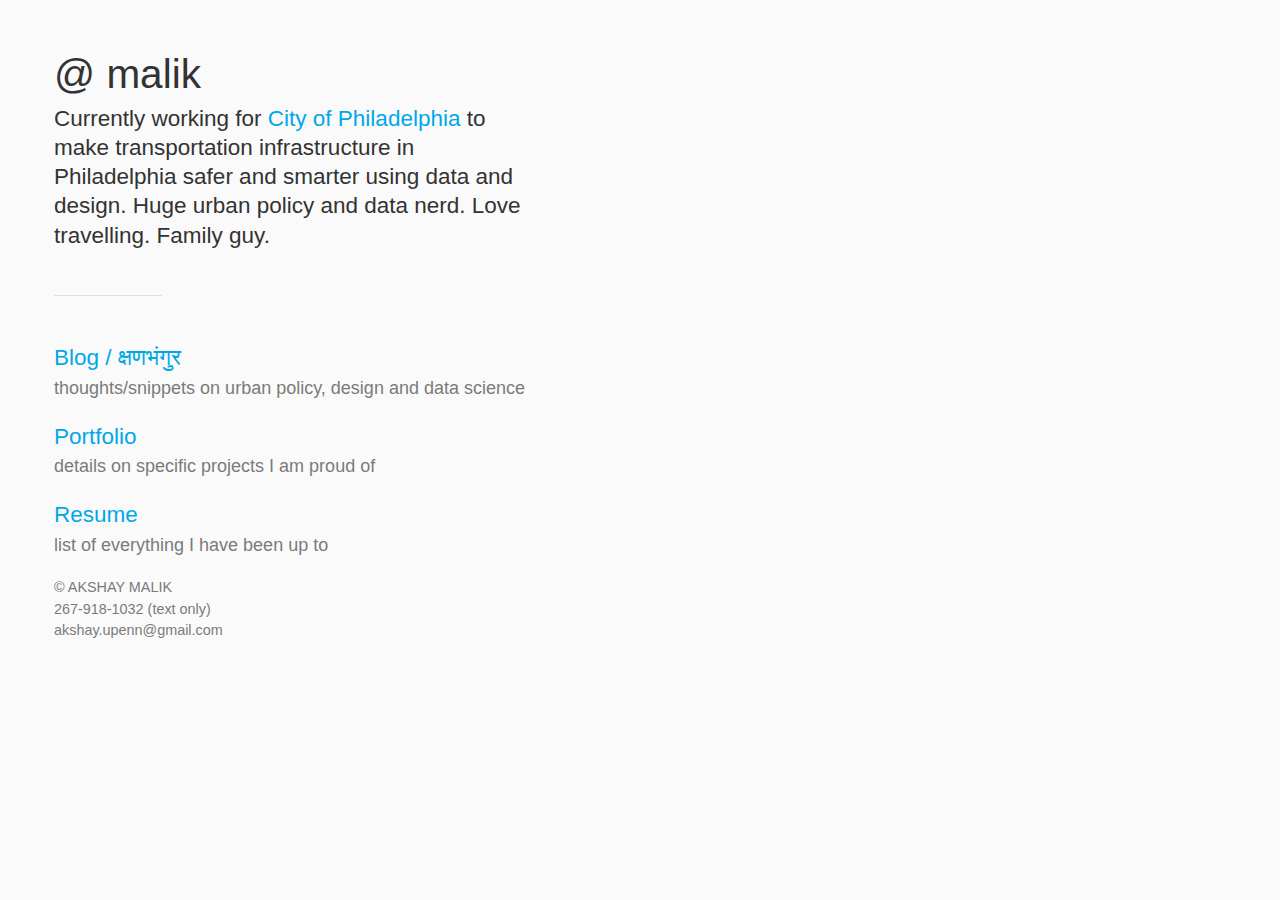
==== index.html @ 30d21a73 "Update index.html" ====
<!doctype html>
<html lang="en">
  <head>
    <!-- Global site tag (gtag.js) - Google Analytics -->
    <script async src="https://www.googletagmanager.com/gtag/js?id=UA-157609767-1"></script>
    <script>
      window.dataLayer = window.dataLayer || [];
      function gtag(){dataLayer.push(arguments);}
      gtag('js', new Date());

      gtag('config', 'UA-157609767-1');
    </script>

    <meta charset="utf-8">
    <meta name="author" content="Akshay Malik">
    <meta name="description" content="Portfolio">
    <meta name="viewport" content="width=device-width, initial-scale=1">
    <title>@malik</title>

    <link rel="stylesheet" href="mdo.css">

    <!-- Hotjar Tracking Code for www.akshaymalik.com -->
    <script>
        (function(h,o,t,j,a,r){
            h.hj=h.hj||function(){(h.hj.q=h.hj.q||[]).push(arguments)};
            h._hjSettings={hjid:1416105,hjsv:6};
            a=o.getElementsByTagName('head')[0];
            r=o.createElement('script');r.async=1;
            r.src=t+h._hjSettings.hjid+j+h._hjSettings.hjsv;
            a.appendChild(r);
        })(window,document,'https://static.hotjar.com/c/hotjar-','.js?sv=');
    </script>

  </head>
  <body>
    <div class="masthead">
      <h1><a href="/"><span>@</span> malik</a></h1>
      <p class="lead">
        Currently working for <a href="http://www.phillyotis.com/about-us/" target="_blank">
        City of Philadelphia</a> to make transportation infrastructure in Philadelphia safer
        and smarter using data and design. Huge urban policy and data nerd. Love travelling. Family guy.
      </p>

    </div>

    <hr>

    <h3><a href="http://www.akshaymalik.com/blog">Blog / क्षणभंगुर </a></h3>
    <p>thoughts/snippets on urban policy, design and data science</p>

    <h3><a href="http://www.akshaymalik.com/portfolio">Portfolio</a></h3>
    <p>details on specific projects I am proud of</p>

    <h3><a href="https://www.akshaymalik.com/resume/Akshay%20Malik%202019.pdf">Resume</a></h3>
    <p>list of everything I have been up to</p>

    <p  style="font-size:0.8rem;"> © AKSHAY MALIK <br>267-918-1032 (text only) <br>akshay.upenn@gmail.com </p>


    <!-- Navigation -->
<!--
    <nav class="navbar navbar-expand-lg navbar-light fixed-top" id="mainNav">
      <div class="container">
        <a class="navbar-brand js-scroll-trigger" href="#page-top">Akshay Malik</a>
        <button class="navbar-toggler navbar-toggler-right" type="button" data-toggle="collapse" data-target="#navbarResponsive" aria-controls="navbarResponsive" aria-expanded="false" aria-label="Toggle navigation">
          <span class="navbar-toggler-icon"></span>
        </button>
        <div class="collapse navbar-collapse" id="navbarResponsive">
          <ul class="navbar-nav ml-auto">
            <li class="nav-item">
              <a class="nav-link js-scroll-trigger" href="#education">education</a>
            </li>
            <li class="nav-item">
              <a class="nav-link js-scroll-trigger" href="#projects">projects</a>
            </li>
            <li class="nav-item">
              <a class="nav-link js-scroll-trigger" href="#services">blog</a>
            </li>
            <li class="nav-item">
              <a class="nav-link js-scroll-trigger" href="#portfolio">architectural design</a>
            </li>
            <li class="nav-item">
              <a class="nav-link js-scroll-trigger" href="#portfolio">project management</a>
            </li>
            <li class="nav-item">
              <a class="nav-link js-scroll-trigger" href="#contact">contact</a>
            </li>
          </ul>
        </div>
      </div>
    </nav>

    <header class="masthead text-center text-white d-flex">
      <div class="container my-auto">
        <div class="row">
          <div class="col-lg-10 mx-auto">
            <h1 class="text-white">urban.data.scientist // strategic.policy.planner</h1>
            <hr>
          </div>
          <div class="col-lg-8 mx-auto">
            <h5 class="text-white mb-5">I am a data and design professional with project management experience in architecture, city planning, transportation policy, data science, geospatial applications and smart city infrastructure.</h5>
            <a class="btn btn-primary btn-xl js-scroll-trigger" href="#education">Details</a>
          </div>
        </div>
      </div>
    </header>
-->


    <script>
      (function(i,s,o,g,r,a,m){i['GoogleAnalyticsObject']=r;i[r]=i[r]||function(){
      (i[r].q=i[r].q||[]).push(arguments)},i[r].l=1*new Date();a=s.createElement(o),
      m=s.getElementsByTagName(o)[0];a.async=1;a.src=g;m.parentNode.insertBefore(a,m)
      })(window,document,'script','//www.google-analytics.com/analytics.js','ga');
      ga('create', 'UA-146052-21', 'auto');
      ga('send', 'pageview');
    </script>
  </body>
</html>
---- mdo.css ----
:root {
  --body-bg: #fafafa;
  --body-color: #7a7a7a;
  --body-font-weight: 400;
  --link-color: #00A8E8;
  --link-color-hover: #007EA7;
  --heading-color: #333;
  --hr-color: rgba(0,0,0,.1);
}
@media (prefers-color-scheme: dark) {
  :root {
    --body-bg: #212529;
    --body-color: #6c757d;
    --body-font-weight: 300;
    --link-color: #dee2e6;
    --link-color-hover: #fff;
    --heading-color: #fff;
    --whoami-color: #727272;
    --hr-color: rgba(255,255,255,.1);
  }
}

* {
  box-sizing: border-box;
}
html { font-size: 16px; }
@media (min-width: 30em) {
  html { font-size: 18px; }
}
body {
  margin: 0;
  padding: 1.5rem;
  font: var(--body-font-weight) 1rem/1.5 -apple-system, BlinkMacSystemFont, "Segoe UI", Roboto, "Droid Sans", "Helvetica Neue", Arial, sans-serif;
  color: var(--body-color);
  background-color: var(--body-bg);
}
@media (min-width: 500px) {
  body {
    padding: 3rem;
  }
}

a {
  color: var(--link-color);
  text-decoration: none;
  transition: color .2s ease-in-out;
}
a:hover {
  color: var(--link-color-hover);
  text-decoration: underline;
  text-decoration-skip-ink: auto;
}
h1, h2, h3 {
  margin-top: 0;
  font-weight: 500;
}
h1 {
  margin-bottom: .5rem;
  font-size: 2.25rem;
  line-height: 1;
}
h1 a {
  color: var(--heading-color);
}
h1 span {
  display: inline-block;
  font-weight: 300;
}
h2 {
  margin-bottom: 1rem;
  font-size: 1rem;
  color: var(--body-color);;
}
h3 {
  margin-bottom: 0;
  font-size: 1.25rem;
}
p {
  margin-top: 0;
  margin-bottom: 1rem;
}
.lead {
  font-size: 1.25rem;
  line-height: 1.3;
  color: var(--heading-color);;
}
hr {
  width: 6rem;
  height: 1px;
  margin: 2.5rem 0;
  background-color: var(--hr-color);
  border: 0;
}
@media (min-width: 500px) {
  .masthead {
    max-width: 480px;
  }
}
.links {
  font-size: 1.5rem;
}
.links a {
  color: var(--heading-color);
}
.links a:hover {
  color: var(--heading-color);
  text-decoration: none;
}
@font-face {
  font-family: 'fontello';
  src: url('font/fontello.eot?63629409');
  src: url('font/fontello.eot?63629409#iefix') format('embedded-opentype'),
       url('font/fontello.woff?63629409') format('woff'),
       url('font/fontello.ttf?63629409') format('truetype'),
       url('font/fontello.svg?63629409#fontello') format('svg');
  font-weight: normal;
  font-style: normal;
}
[class^="icon-"]:before {
  font-family: "fontello";
  font-style: normal;
  font-weight: normal;
  speak: none;
  display: inline-block;
  text-decoration: inherit;
  width: 1em;
  margin-right: .2em;
  text-align: center;
  font-variant: normal;
  text-transform: none;
}
.icon-mail:before { content: '\e804'; } /* '' */
.icon-dribbble:before { content: '\e801'; } /* '' */
.icon-github:before { content: '\e800'; } /* '' */
.icon-twitter:before { content: '\e802'; } /* '' */
.footer {
  color: var(--body-color);
}
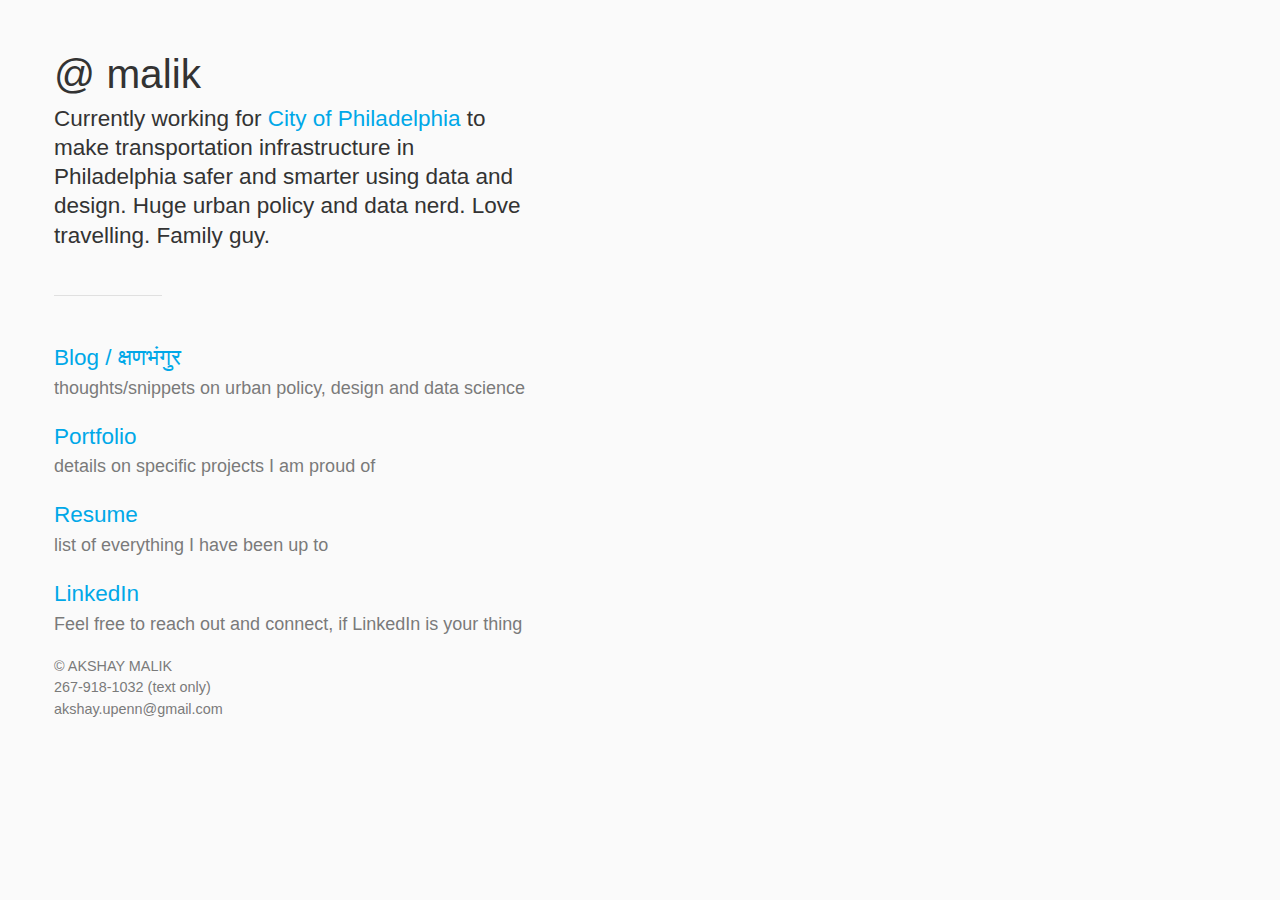
==== commit 9f1b9479: "Update index.html" ====
--- a/index.html
+++ b/index.html
@@ -53,6 +53,9 @@
 
     <h3><a href="https://www.akshaymalik.com/resume/Akshay%20Malik%202019.pdf">Resume</a></h3>
     <p>list of everything I have been up to</p>
+    
+    <h3><a href="https://www.linkedin.com/akshay-malik-upenn">LinkedIn</a></h3>
+    <p>Feel free to reach out and connect, if LinkedIn is your thing</p>
 
     <p  style="font-size:0.8rem;"> © AKSHAY MALIK <br>267-918-1032 (text only) <br>akshay.upenn@gmail.com </p>
 
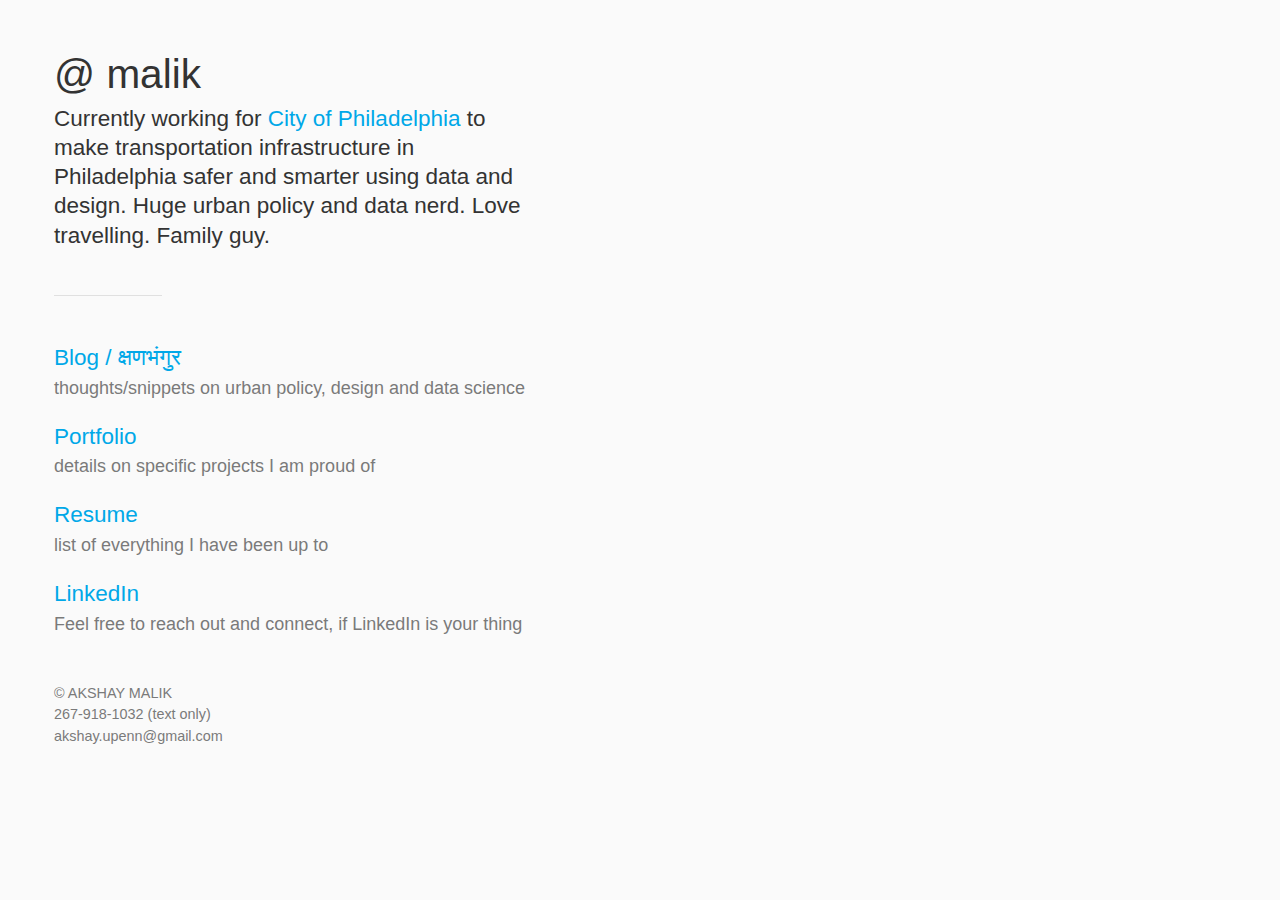
==== commit 16c06389: "Update index.html" ====
--- a/index.html
+++ b/index.html
@@ -55,7 +55,7 @@
     <p>list of everything I have been up to</p>
     
     <h3><a href="https://www.linkedin.com/akshay-malik-upenn">LinkedIn</a></h3>
-    <p>Feel free to reach out and connect, if LinkedIn is your thing</p>
+    <p>Feel free to reach out and connect, if LinkedIn is your thing</p> <br>
 
     <p  style="font-size:0.8rem;"> © AKSHAY MALIK <br>267-918-1032 (text only) <br>akshay.upenn@gmail.com </p>
 
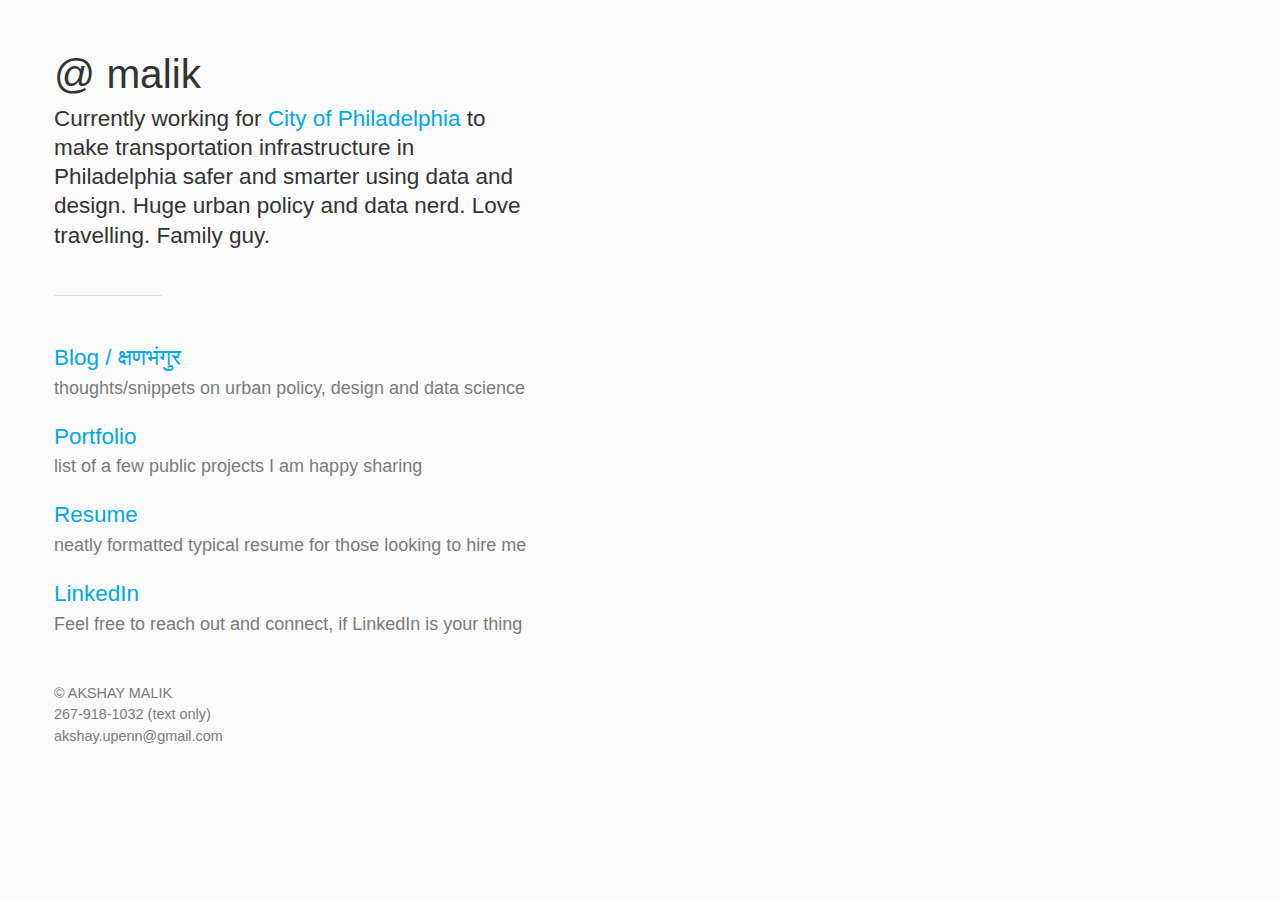
==== commit 66a3470a: "Update index.html" ====
--- a/index.html
+++ b/index.html
@@ -19,18 +19,6 @@
 
     <link rel="stylesheet" href="mdo.css">
 
-    <!-- Hotjar Tracking Code for www.akshaymalik.com -->
-    <script>
-        (function(h,o,t,j,a,r){
-            h.hj=h.hj||function(){(h.hj.q=h.hj.q||[]).push(arguments)};
-            h._hjSettings={hjid:1416105,hjsv:6};
-            a=o.getElementsByTagName('head')[0];
-            r=o.createElement('script');r.async=1;
-            r.src=t+h._hjSettings.hjid+j+h._hjSettings.hjsv;
-            a.appendChild(r);
-        })(window,document,'https://static.hotjar.com/c/hotjar-','.js?sv=');
-    </script>
-
   </head>
   <body>
     <div class="masthead">
@@ -41,74 +29,25 @@
         and smarter using data and design. Huge urban policy and data nerd. Love travelling. Family guy.
       </p>
 
-    </div>
+    
 
     <hr>
 
-    <h3><a href="http://www.akshaymalik.com/blog">Blog / क्षणभंगुर </a></h3>
+    <h3><a href="http://www.akshaymalik.com/blog" target="_blank">Blog / क्षणभंगुर </a></h3>
     <p>thoughts/snippets on urban policy, design and data science</p>
 
-    <h3><a href="http://www.akshaymalik.com/portfolio">Portfolio</a></h3>
-    <p>details on specific projects I am proud of</p>
+    <h3><a href="http://www.akshaymalik.com/portfolio" target="_blank">Portfolio</a></h3>
+    <p>list of a few public projects I am happy sharing</p>
 
-    <h3><a href="https://www.akshaymalik.com/resume/Akshay%20Malik%202019.pdf">Resume</a></h3>
-    <p>list of everything I have been up to</p>
+    <h3><a href="https://www.akshaymalik.com/resume/Akshay%20Malik%202019.pdf" target="_blank">Resume</a></h3>
+    <p>neatly formatted typical resume for those looking to hire me</p>
     
-    <h3><a href="https://www.linkedin.com/akshay-malik-upenn">LinkedIn</a></h3>
+    <h3><a href="https://www.linkedin.com/in/akshay-malik-upenn" target="_blank">LinkedIn</a></h3>
     <p>Feel free to reach out and connect, if LinkedIn is your thing</p> <br>
 
     <p  style="font-size:0.8rem;"> © AKSHAY MALIK <br>267-918-1032 (text only) <br>akshay.upenn@gmail.com </p>
 
-
-    <!-- Navigation -->
-<!--
-    <nav class="navbar navbar-expand-lg navbar-light fixed-top" id="mainNav">
-      <div class="container">
-        <a class="navbar-brand js-scroll-trigger" href="#page-top">Akshay Malik</a>
-        <button class="navbar-toggler navbar-toggler-right" type="button" data-toggle="collapse" data-target="#navbarResponsive" aria-controls="navbarResponsive" aria-expanded="false" aria-label="Toggle navigation">
-          <span class="navbar-toggler-icon"></span>
-        </button>
-        <div class="collapse navbar-collapse" id="navbarResponsive">
-          <ul class="navbar-nav ml-auto">
-            <li class="nav-item">
-              <a class="nav-link js-scroll-trigger" href="#education">education</a>
-            </li>
-            <li class="nav-item">
-              <a class="nav-link js-scroll-trigger" href="#projects">projects</a>
-            </li>
-            <li class="nav-item">
-              <a class="nav-link js-scroll-trigger" href="#services">blog</a>
-            </li>
-            <li class="nav-item">
-              <a class="nav-link js-scroll-trigger" href="#portfolio">architectural design</a>
-            </li>
-            <li class="nav-item">
-              <a class="nav-link js-scroll-trigger" href="#portfolio">project management</a>
-            </li>
-            <li class="nav-item">
-              <a class="nav-link js-scroll-trigger" href="#contact">contact</a>
-            </li>
-          </ul>
-        </div>
-      </div>
-    </nav>
-
-    <header class="masthead text-center text-white d-flex">
-      <div class="container my-auto">
-        <div class="row">
-          <div class="col-lg-10 mx-auto">
-            <h1 class="text-white">urban.data.scientist // strategic.policy.planner</h1>
-            <hr>
-          </div>
-          <div class="col-lg-8 mx-auto">
-            <h5 class="text-white mb-5">I am a data and design professional with project management experience in architecture, city planning, transportation policy, data science, geospatial applications and smart city infrastructure.</h5>
-            <a class="btn btn-primary btn-xl js-scroll-trigger" href="#education">Details</a>
-          </div>
-        </div>
-      </div>
-    </header>
--->
-
+  </div>  
 
     <script>
       (function(i,s,o,g,r,a,m){i['GoogleAnalyticsObject']=r;i[r]=i[r]||function(){
